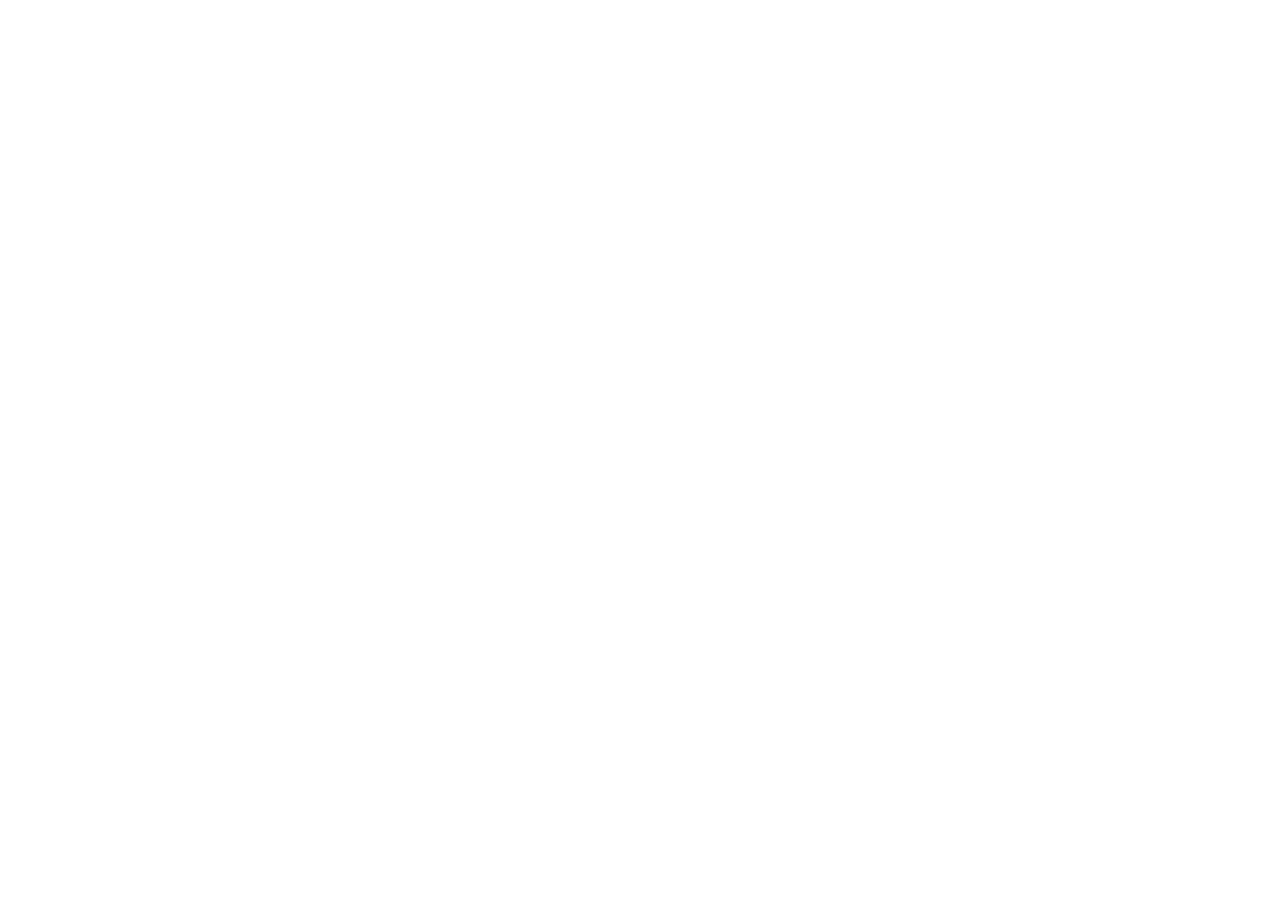
==== index.html @ 1406a087 "начало проекта" ====
<!DOCTYPE html>
<html lang="en">
<head>
    <meta charset="UTF-8">
    <meta name="viewport" content="width=device-width, initial-scale=1.0">
    <title>Document</title>
</head>
<body>
    
</body>
</html>
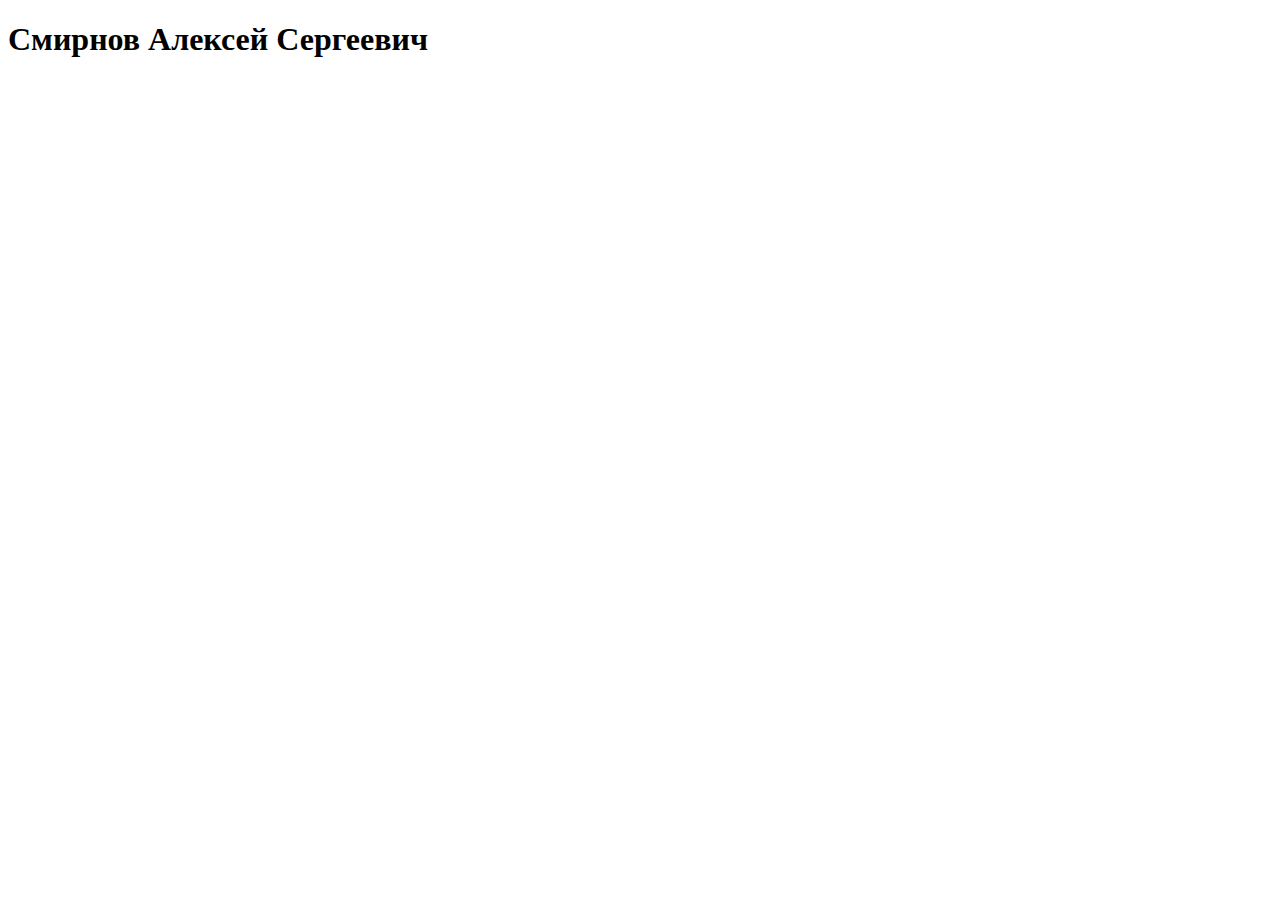
==== commit 93660fc1: "начало проекта" ====
--- a/index.html
+++ b/index.html
@@ -1,11 +1,12 @@
 <!DOCTYPE html>
-<html lang="en">
+<html>
 <head>
     <meta charset="UTF-8">
     <meta name="viewport" content="width=device-width, initial-scale=1.0">
-    <title>Document</title>
+    <title>Моя визитка</title>
 </head>
 <body>
-    
+<h1>Смирнов Алексей Сергеевич</h1>
+<p> </p>
 </body>
 </html>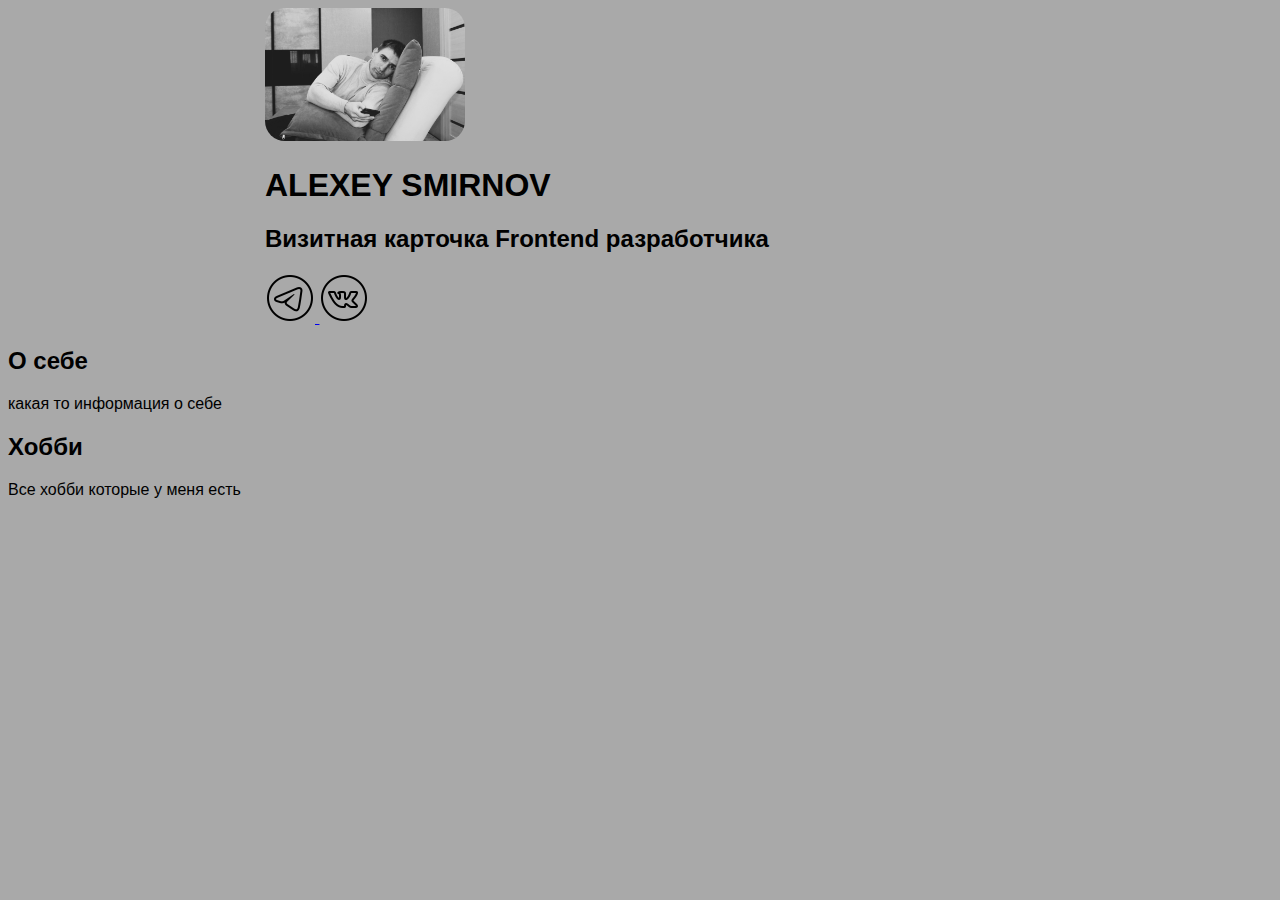
==== commit 878bce87: "Середина проекта" ====
--- a/index.html
+++ b/index.html
@@ -4,9 +4,21 @@
     <meta charset="UTF-8">
     <meta name="viewport" content="width=device-width, initial-scale=1.0">
     <title>Моя визитка</title>
+    <link  href="styles.css" rel="stylesheet"/>
 </head>
-<body>
-<h1>Смирнов Алексей Сергеевич</h1>
-<p> </p>
+<body><div class="header">
+    <img src="photo/фото.JPG" class="photo">
+    <div class="content">
+<h1>ALEXEY SMIRNOV</h1>
+<h2>Визитная карточка Frontend разработчика</h2>
+<a href="@AlexeySmir99"> <img src="photo/tg.png" > </a>
+<a href="https://vk.com/smiralexey"> <img src="photo/vk.png" > </a>
+    </div>
+</div>
+<h2>О себе</h2>
+<p>какая то информация о себе</p>
+<h2>Хобби</h2>
+<p>Все хобби которые у меня есть</p>
+
 </body>
 </html>--- a/styles.css
+++ b/styles.css
@@ -0,0 +1,19 @@
+body {
+    background-color: darkgray;
+    font-family: Impact, Haettenschweiler, 'Arial Narrow Bold', sans-serif;
+}
+.header {
+    max-width: 750px;
+    margin: auto;
+    background-color: darkgray;
+    
+}
+
+.photo {
+    width: 200px;
+    border-radius: 20px;
+}
+
+.content {
+
+}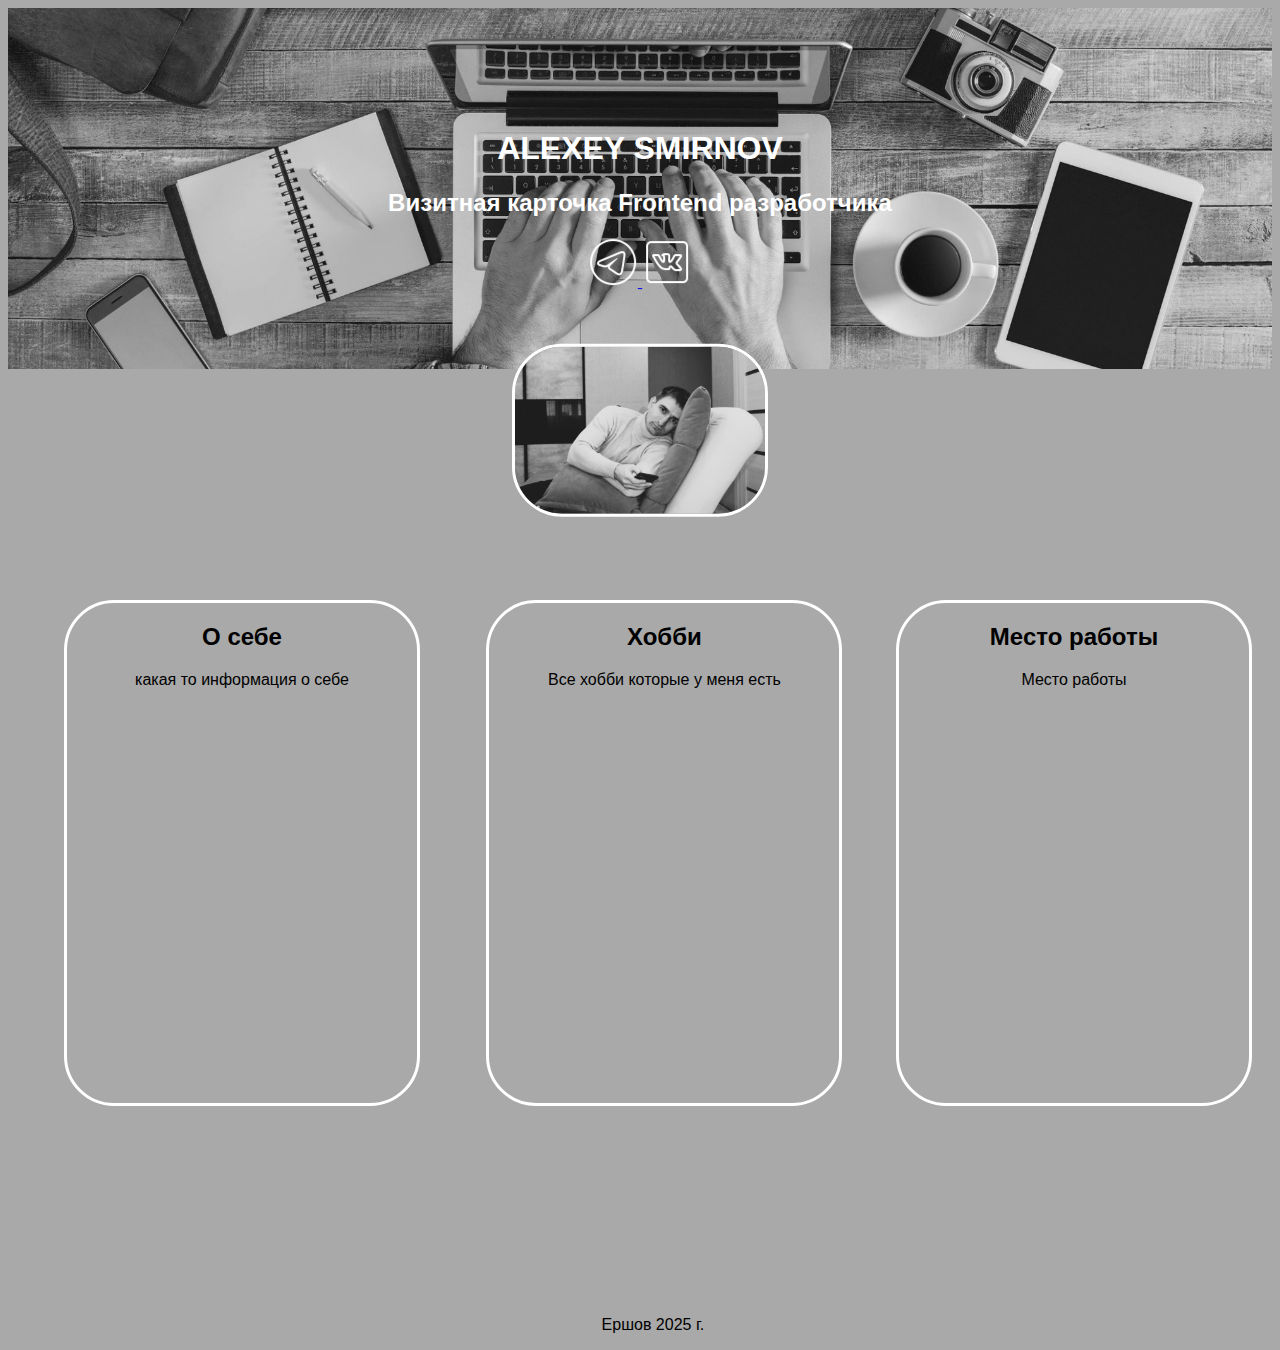
==== commit 9134d33a: "конец проекта" ====
--- a/index.html
+++ b/index.html
@@ -6,7 +6,8 @@
     <title>Моя визитка</title>
     <link  href="styles.css" rel="stylesheet"/>
 </head>
-<body><div class="header">
+<body>
+    <img src="photo/front.jpg" class="ffot">
     <img src="photo/фото.JPG" class="photo">
     <div class="content">
 <h1>ALEXEY SMIRNOV</h1>
@@ -14,11 +15,23 @@
 <a href="@AlexeySmir99"> <img src="photo/tg.png" > </a>
 <a href="https://vk.com/smiralexey"> <img src="photo/vk.png" > </a>
     </div>
-</div>
+
+<div class="osebe">
 <h2>О себе</h2>
 <p>какая то информация о себе</p>
+</div>
+<div class="hobbi">
 <h2>Хобби</h2>
 <p>Все хобби которые у меня есть</p>
-
+</div>
+<div class="work">
+    <h2>Место работы</h2>
+    <p>Место работы</p>
+</div>
+<div class="niz">
+    <p>
+        Ершов 2025 г.
+    </p>
+</div>
 </body>
 </html>--- a/styles.css
+++ b/styles.css
@@ -2,18 +2,66 @@
     background-color: darkgray;
     font-family: Impact, Haettenschweiler, 'Arial Narrow Bold', sans-serif;
 }
-.header {
-    max-width: 750px;
-    margin: auto;
-    background-color: darkgray;
-    
-}
 
 .photo {
-    width: 200px;
-    border-radius: 20px;
+    width: 250px;
+    border-radius: 50px;
+    border: 3px solid white;
+    position: absolute; top: 430px; left: 50%; 
+    transform: translate(-50%, -50%); 
 }
 
 .content {
+    position: absolute; top: 200px; left: 50%; 
+    transform: translate(-50%, -50%); 
+    text-align: center;
+    color: white;
+}
 
+.info {
+    max-width: 750px;
+    margin: auto;
+}
+
+
+.ffot{
+    position: relative;
+    display: inline-block;
+    max-width: 100%; 
+    height: auto;
+}
+
+.osebe {
+    width: 350px;
+    height: 500px;
+    background-color: darkgray;
+    border-radius: 50px;
+    text-align: center;
+    border: 3px solid white;
+    position: absolute; top: 600px; left: 5%; 
+}
+
+.hobbi {
+    width: 350px;
+    height: 500px;
+    background-color: darkgray;
+    border-radius: 50px;
+    text-align: center;
+    border: 3px solid white;
+    position: absolute; top: 600px; left: 38%;
+}
+
+.work {
+    width: 350px;
+    height: 500px;
+    background-color: darkgray;
+    border-radius: 50px;
+    text-align: center;
+    border: 3px solid white;
+    position: absolute; top: 600px; left: 70%;
+}
+
+.niz {
+    text-align: center;
+    position: absolute; top: 1300px; left: 47%;
 }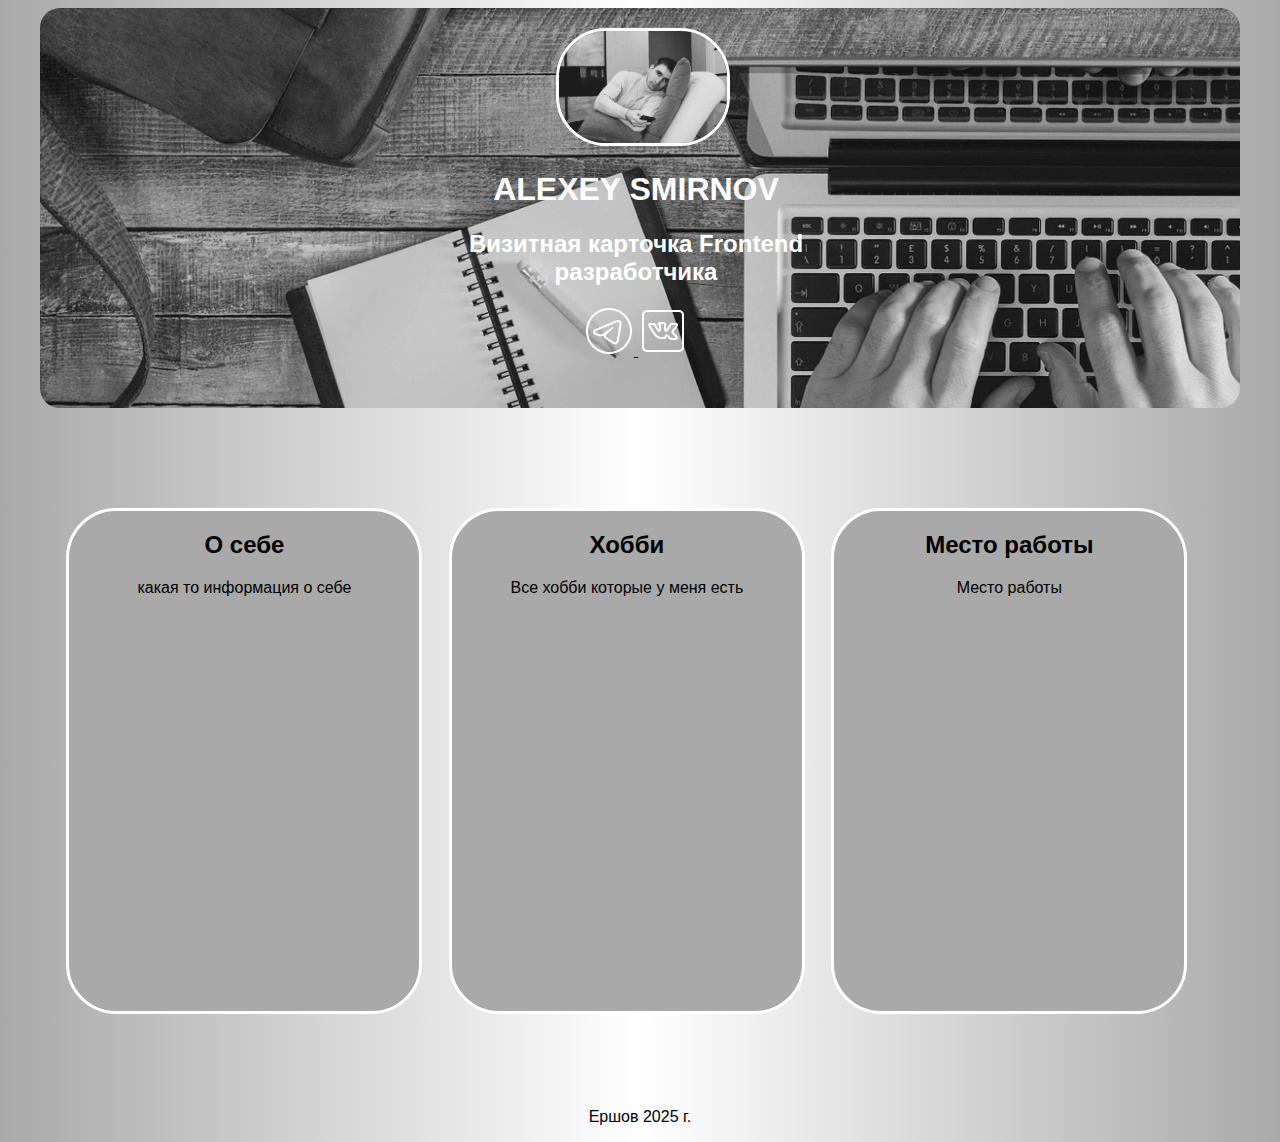
==== commit 42384e86: "Дороботка№2" ====
--- a/index.html
+++ b/index.html
@@ -7,31 +7,39 @@
     <link  href="styles.css" rel="stylesheet"/>
 </head>
 <body>
-    <img src="photo/front.jpg" class="ffot">
-    <img src="photo/фото.JPG" class="photo">
-    <div class="content">
+    <div class="body">
+        <div class="blok-head">
+    <div class="head">
+        <div class="blok-foto">
+            <img src="photo/фото.JPG" class="photo">
+            </div>
+    <div class="info">
 <h1>ALEXEY SMIRNOV</h1>
 <h2>Визитная карточка Frontend разработчика</h2>
 <a href="@AlexeySmir99"> <img src="photo/tg.png" > </a>
 <a href="https://vk.com/smiralexey"> <img src="photo/vk.png" > </a>
-    </div>
-
-<div class="osebe">
+    </div>   
+</div>
+</div>
+<div class="blok-content">
+<div class="content">
 <h2>О себе</h2>
 <p>какая то информация о себе</p>
 </div>
-<div class="hobbi">
+<div class="content">
 <h2>Хобби</h2>
 <p>Все хобби которые у меня есть</p>
 </div>
-<div class="work">
+<div class="content">
     <h2>Место работы</h2>
     <p>Место работы</p>
+</div>
 </div>
 <div class="niz">
     <p>
         Ершов 2025 г.
     </p>
 </div>
+</div>
 </body>
 </html>--- a/styles.css
+++ b/styles.css
@@ -1,67 +1,82 @@
 body {
-    background-color: darkgray;
-    font-family: Impact, Haettenschweiler, 'Arial Narrow Bold', sans-serif;
+  background: linear-gradient(to right, darkgray, transparent, darkgray);
+  font-family: Impact, Haettenschweiler, 'Arial Narrow Bold', sans-serif;
+}
+
+.body {
+    max-width: 1200px;
+    margin: auto;
+    
+}
+
+.blok-head {
+  max-width: 100%;
+ height: 500px;
+}
+
+.head {
+  max-width: 100%;
+  height: 400px;
+  margin: auto;
+  background-image: url(photo/front.jpg);
+  border-radius: 20px;
+}
+
+.blok-foto {
+  margin-left: 43%;
+  margin-right: 43%;
+  padding-top: 20px;
+  max-width: 300px;
+  height: auto;
 }
 
 .photo {
-    width: 250px;
+    max-width: 100%;
+    height: auto;
     border-radius: 50px;
     border: 3px solid white;
-    position: absolute; top: 430px; left: 50%; 
-    transform: translate(-50%, -50%); 
+   left: 200px;
+}
+
+.info {
+ margin-left: 33%;
+ margin-right: 33%;
+  max-width: 400px;
+  height: auto; 
+  text-align: center;
+  color: white;
 }
 
 .content {
-    position: absolute; top: 200px; left: 50%; 
-    transform: translate(-50%, -50%); 
-    text-align: center;
-    color: white;
+  max-width: 400px;
+  min-width: 350px;
+  margin-left: 2.3%;
+  height: 500px;
+  position: static;
+  background-color: darkgray;
+  border-radius: 50px;
+  text-align: center;
+  border: 3px solid white;
+  transition: 0.2s;
+  float: left;
+}
+.content:hover {
+  transform: scale(1.1);
 }
 
-.info {
-    max-width: 750px;
-    margin: auto;
+.content:hover .wrapper {
+  transform: scale(0.9);
 }
 
 
-.ffot{
-    position: relative;
-    display: inline-block;
-    max-width: 100%; 
-    height: auto;
-}
-
-.osebe {
-    width: 350px;
-    height: 500px;
-    background-color: darkgray;
-    border-radius: 50px;
-    text-align: center;
-    border: 3px solid white;
-    position: absolute; top: 600px; left: 5%; 
-}
-
-.hobbi {
-    width: 350px;
-    height: 500px;
-    background-color: darkgray;
-    border-radius: 50px;
-    text-align: center;
-    border: 3px solid white;
-    position: absolute; top: 600px; left: 38%;
-}
-
-.work {
-    width: 350px;
-    height: 500px;
-    background-color: darkgray;
-    border-radius: 50px;
-    text-align: center;
-    border: 3px solid white;
-    position: absolute; top: 600px; left: 70%;
+.blok-content {
+  max-width: 1150px;
+  height: auto;
 }
 
 .niz {
     text-align: center;
-    position: absolute; top: 1300px; left: 47%;
-}+   margin-top: 50%;
+}
+
+
